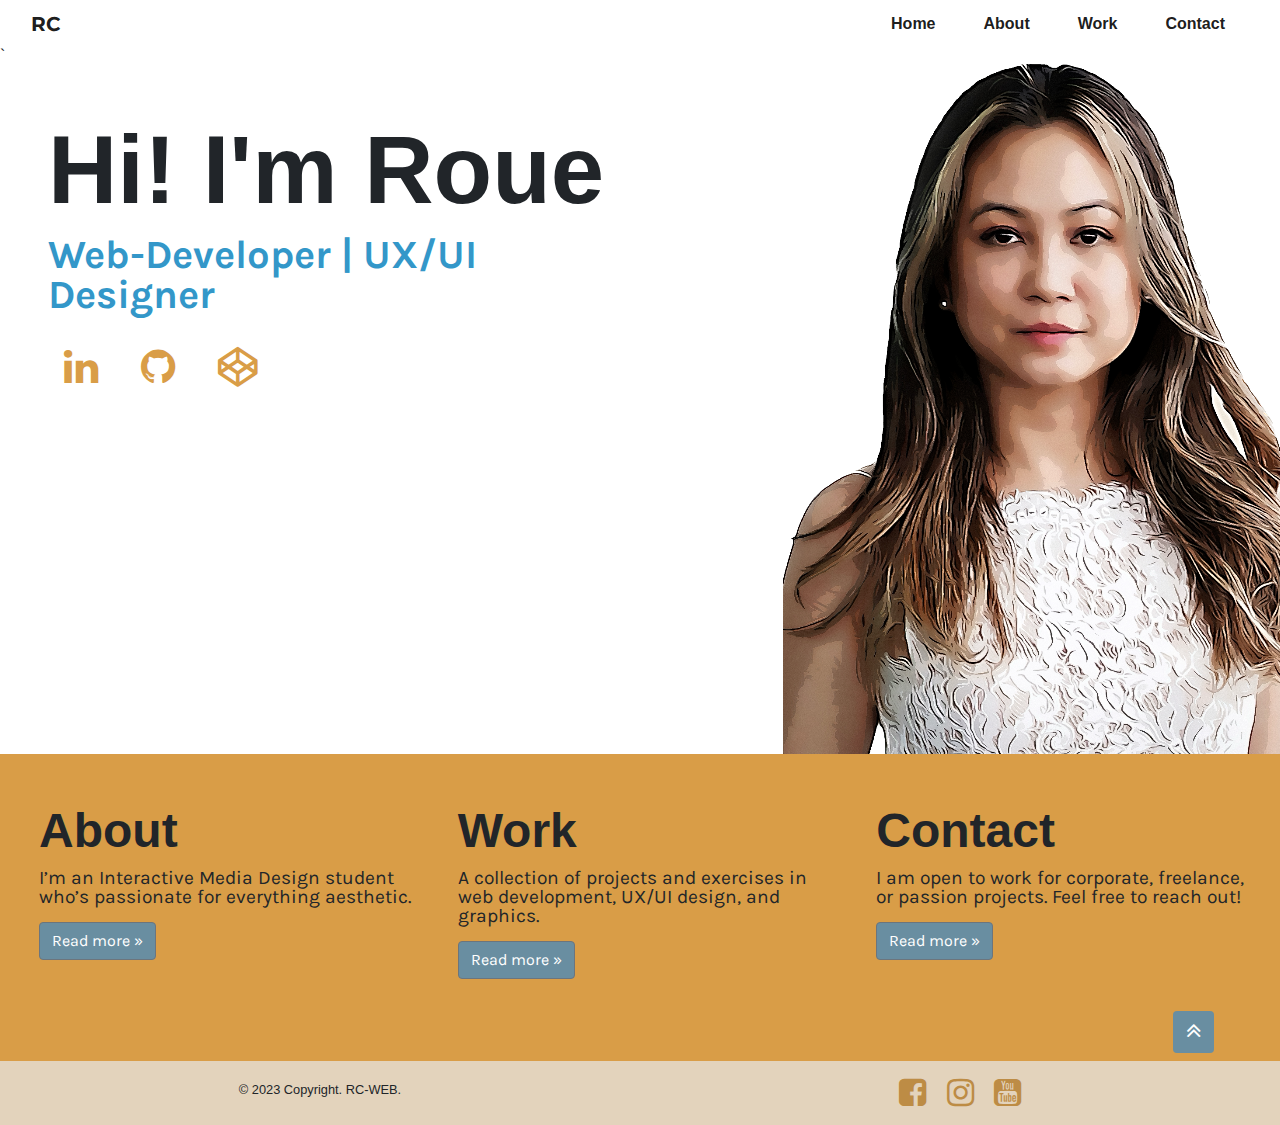
==== index.html @ ff973691 "Update comments" ====
<!DOCTYPE html>
<html>
<head>
	<meta charset="UTF-8">
	<meta name="viewport" content="width=device-width, initial-scale=1.0">
	<title>RC</title>

    <!-- Icons-->
    <link rel="stylesheet" href="https://maxcdn.bootstrapcdn.com/font-awesome/4.4.0/css/font-awesome.min.css">

    <!-- Google Fonts -->
    <link rel="preconnect" href="https://fonts.googleapis.com">
    <link rel="preconnect" href="https://fonts.gstatic.com" crossorigin>
    <link href="https://fonts.googleapis.com/css2?family=Karla:wght@400;500;600&family=Montserrat:wght@400;500;600;700;800;900&display=swap" rel="stylesheet">

	  <!-- Bootstrap -->
    <link rel="stylesheet" href="https://cdnjs.cloudflare.com/ajax/libs/twitter-bootstrap/4.6.0/css/bootstrap.min.css"> 

    <!--Custom CSS-->
    <link rel="stylesheet" href="css/main.css">

    <!--Animate.CSS-->
    <link rel="stylesheet" href="https://cdnjs.cloudflare.com/ajax/libs/animate.css/4.1.1/animate.min.css"/>
</head>

<body>

  <!-- SKIP LINKS - Used .sr-only amd .sr-only-focusable class to visually hide interactive controls for skip links.
  Added id element for the return to top function and another .skip-color class to style skip link text -->
  <div class="skip" id="top">
    <a class="sr-only sr-only-focusable skip-color" href="#togglerNav">Skip to Navigation</a>
    <a class="sr-only sr-only-focusable skip-color" href="#main">Skip to Main Content</a>
  </div>

    
  <!-- HEADER AND NAV - Used .navbar and other nav classes to style navigation bar for large display. Added .navbar-brand to display the logo.
        Utilised .navbar-toggler and .navbar-collapse classes to desgin and control hamburger menu for small display. Used .container class to align contents
        within a given viewport-->
      <header>
        <nav class="navbar bg-white navbar-light navbar-expand-md" role="navigation">
            <div class="container-fluid">
        
                <a href="index.html" class="navbar-brand font-weight-bold logo">RC</a>
                <button class="navbar-toggler toggler-color" type="button" data-bs-toggle="collapse" data-bs-target="#togglerNav"
                    aria-controls="togglerNav" aria-label="Toggle navigation">
                    <span class="navbar-toggler-icon"></span> 
                </button>
            
                <div class="collapse navbar-collapse" id="togglerNav">
                    <ul class="navbar-nav ml-auto">
                        <li class="nav-item"><a class="nav-link active px-lg-4 font-weight-bold" aria-current="page"href="index.html">Home</a></li>
                        <li class="nav-item"><a class="nav-link active px-lg-4 font-weight-bold" aria-current="page"href="about.html">About</a></li>
                        <li class="nav-item"><a class="nav-link active px-lg-4 font-weight-bold" aria-current="page"href="work.html">Work</a></li>
                        <li class="nav-item"><a class="nav-link active px-lg-4 font-weight-bold" aria-current="page"href="contact.html">Contact</a></li>
                    </ul>
                </div>     
              </div>
          </nav> 
    ` </header>

    <!--BANNER - Used row and column classes to divide banner to 2 columns. Added .container-fluid class sets width 100% at all breakpoints. 
    Included fade in animation to headers using Animate.css library. Fade in works by combining the library's animated class + keyframe. Delay can 
    be included directly in the class attribute. -->
      <section class="bg-white" role="complementary">
            <div class="container-fluid">
                <div class="row">
                  <div class="col-sm-6 col-md-6 col-lg-6 pt-md-5 pl-md-5">
                    <h1 class="home-heading animate__animated animate__fade-in font-weight-bold" role="heading">Hi! I'm Roue</h1> 
                    <p class="home-banner-bio animate__animated animate__fade-in animate__delay-1s font-weight-bold">Web-Developer | UX/UI Designer</p> 
                    <div class="home-icon animate__animated animate__fade-in animate__delay-2s">
                      <a href="https:/linkedin.com"><i class="fa fa-linkedin m-3"></i></a>
                      <a href="https:/github.com/RoueC"><i class="fa fa-github m-3"></i></a>
                      <a href="https://codepen.io/rouec"><i class="fa fa-codepen m-3"></i></a>
                      </div>
                  </div>

                  <div class="col-sm-6 col-md-6 col-lg-6  text-right pr-0">
                      <picture> <!--Added picture and source elements to optimize images for small and large screens.  -->
                          <source srcset="images/about-300_x_450.png" type="image/svg+xml" media="(max-width:720px)">
                          <img src="images/about-497_x_690.png" class="img-fluid" alt="roue's photo">
                      </picture> 
                  </div>
                </div>
              </div>
      </section>

  <!-- MAIN - Used row and column classes to create a row of 3 columns for big displays and a stack of elements in 1 column fpr mobile display.
  Set height to 100 to ensure consistent spacing.-->
  <main role="main" id="main">   
   
    <section role="complementary">
      <div class= "container-fluid container-bg">
          
        <div class="row pl-2 pt-5 pl-lg-4" > 
          <div class="col col-md-4 col-lg-4 mb-3 h-100"> 
            <h2 class="sub-heading font-weight-bold">About</h2>
            <p class="text-description">I’m an Interactive Media Design student who’s passionate for everything aesthetic.</p>
            <p><a class="btn btn-secondary" href="about.html" role="button">Read more »</a></p>
          </div>
         
          <div class="col col-md-4 col-lg-4 mb-3 h-100">
            <h2 class="sub-heading font-weight-bold">Work</h2>
            <p class="text-description">A collection of projects and exercises in web development, UX/UI design, and graphics. </p>
            <p><a class="btn btn-secondary" href="work.html" role="button">Read more »</a></p>
          </div>
          
          <div class="col col-md-4 col-lg-4 mb-3 h-100">
            <h2 class="sub-heading font-weight-bold">Contact</h2>
            <p class="text-description">I am open to work for corporate, freelance, or passion projects. Feel free to reach out!</p>
            <p><a class="btn btn-secondary" href="contact.html" role="button">Read more »</a></p>
          </div>
        </div>

        <!-- BACK TO TOP BUTTON - Used .offset class to position back to top button to far right of the display in different viewports . 
        Added id element to enable return to top function -->
        <div class="row">
          <div class="col-6 offset-4 offset-md-5 offset-lg-5"></div>
          <a class="btn btn-md text-white mb-2" href="#top" role="button"> <i class="fa fa-angle-double-up skip-btn"></i></a>
        </div>

      </div>
    </section> 

  </main>

<!-- FOOTER - Used row and column classes to create 2 columnns in big viewports. Added .text-start/end class to align elements on opposite ends 
when viewd on big displays and .text-center class to align elements in the center on small displays -->
<footer role="contentinfo">
  <div class="container-fluid footer-background text-black py-3">
    <div class="row align-items-center">
      <div class="col-lg-6 text-center text-lg-start mb-2">
        <small class="mb-0 footer-text">&copy; 2023 Copyright. RC-WEB.</small>
      </div>
      <div class="col-lg-6 text-center text-lg-end">
         <div class="socmed-icons">
        <a href="https://www.facebook.com"><i class="fa fa-facebook-square mx-2 fa-2x"></i></a>
        <a href="https://www.instagram.com/"><i class="fa fa-instagram mx-2 fa-2x"></i></a>
        <a href="https://www.youtube.com/"><i class="fa fa-youtube-square mx-2 fa-2x"></i></a>
      </div>
      </div>
    </div>
  </div>
</footer>

<!-- Bootstrap js-->
<script src="https://cdn.jsdelivr.net/npm/bootstrap@5.0.2/dist/js/bootstrap.bundle.min.js" integrity="sha384-MrcW6ZMFYlzcLA8Nl+NtUVF0sA7MsXsP1UyJoMp4YLEuNSfAP+JcXn/tWtIaxVXM" crossorigin="anonymous"></script> 

</body>
</html>
---- css/main.css ----
/* HTML5 display-role reset for older browsers */
article, aside, details, figcaption, figure, 
footer, header, hgroup, menu, nav, section {
	display: block;
}
body {
	line-height: 1;
}
ol, ul {
	list-style: none;
}
blockquote, q {
	quotes: none;
}
blockquote:before, blockquote:after,
q:before, q:after {
	content: '';
	content: none;
}
table {
	border-collapse: collapse;
	border-spacing: 0;
}

 /* Fonts
font-family: 'Karla', sans-serif;
font-family: 'Montserrat', sans-serif; */


* {
    margin:0;
    padding: 0;
    box-sizing: border-box;  
}

/* CSS Variables declaration. :root pseudo-class is used to define a global CSS variables */
:root {
    --main-color:#D99D47;
    --secondary-color:#698EA1;
    --footer-bg-color:#E3D3BC; 
    --socmed-color:#BD8C45;
    --skip-links:#a81010; 
    --card-bg-color:#f7eee3;
    --contact-color:#000000c7;
    --sky-blue:#3397c9;
    --black:#000000;
    --gray:#808080;

}

/* ----- Skip Link/Focus state/Return to Top  styling------- */

.skip-color {
   color: var(--skip-links);
   font-weight: bold;    
}

.skip-btn {
    font-size: 1.5rem; 
}

/* ----- Container, Navigation, and Footer styling------- */
.container-bg { 
    background-color: var(--main-color);
}

.navbar-toggler.toggler-color {
    border-color:var(--black);
}

.logo, h1 h2 {
    font-family: 'Montserrat', sans-serif;
}

p {
    font-family:'Karla', sans-serif;
}

ul li:hover {
   background-color:var(--main-color);
}

.logo:hover {
    background-color:var(--main-color);
}

.btn {
    background-color: var(--secondary-color);
}

.socmed-icons .fa {
   color: var(--socmed-color);
}

.footer-background {
    background-color: var(--footer-bg-color);
}


/*-----------------------------------------------------
                        SMALL SCREEN
-------------------------------------------------------*/

/* HOME */

/* Styling such as color and font size for small screens  */

.home-icon .fa {
    color:var(--main-color);
}

.home-icon .fa:hover {
    color: var(--gray);
}

.home-icon {
    font-size:2rem;
}

.home-heading {
    font-size: 4rem;
}

.home-banner-bio {
    color: var(--sky-blue);
    font-size: 2rem; 
}

.sub-heading {
    font-size: 2rem;
}

/* Fade in animation for home page heading, subheading, and icons using Animate.jss library. 
Webkit prefix is used to target browsers that use the WebKit rendering engine. 
Added transform:translate3d function to move element along the x-axis, y-axis, and z-axis. 
Using this, header elements moved 1000px to the right along the x-axis. Keyframes start with 
an opacity of 0 and end with an opacity of 1, creating a fade-in effect.*/
@-webkit-keyframes fade-in { 
    from {
      opacity: 0;
      -webkit-transform: translate3d(-1000px, 0, 0);
      transform: translate3d(-1000px, 0, 0);
    }
  
    to {
      opacity: 1;
      -webkit-transform: translate3d(0, 0, 0);
      transform: translate3d(0, 0, 0);
    }
  }
  @keyframes fade-in {
    from {
      opacity: 0;
      -webkit-transform: translate3d(-1000px, 0, 0);
      transform: translate3d(-1000px, 0, 0);
    }
  
    to {
      opacity: 1;
      -webkit-transform: translate3d(0, 0, 0);
      transform: translate3d(0, 0, 0);
    }
  }
  .animate__fade-in {
    -webkit-animation-name: fade-in;
    animation-name: fade-in;
  }

/* ABOUT */

.card-bg {
    background-color: var(--card-bg-color);
}

.heading {
    font-size: 3rem;
}

.sub-heading2{
    font-size: 1.5rem;
}


/* CONTACT */

.contact-text {
    font-size: 3rem;
    color: var(--contact-color);
    font-family: 'Montserrat', sans-serif;
}

.contact-icon .fa {
    color:var(--contact-color);
    font-size: 1.5rem;
}

/*-----------------------------------------------------
                        LARGE SCREEN
-------------------------------------------------------*/


@media screen and (min-width:720px) { 

/* HOME */

/* Styling such as color and font size for large screens  */

.home-icon {
    font-size:2.5rem;
}

.home-heading {
    font-size: 6rem;
}

.home-banner-bio {
    font-size: 2.5rem; 
}

.sub-heading {
    font-size: 3rem ;
}

.text-description {
    font-size: 1.2rem;
}

/* ABOUT */

.heading {
    font-size: 4.5rem;
}

.view-resume {
    font-size: 1.5rem;
}

/* WORK */
.work-sub-heading {
    font-size: 2.5rem;
}

/* CONTACT */

.contact-text {
    font-size: 4.5rem;    
}

.contact-icon .fa {
    font-size: 2rem;
}

.contact-icon .fa:hover {
    color:var(--gray);
}

}
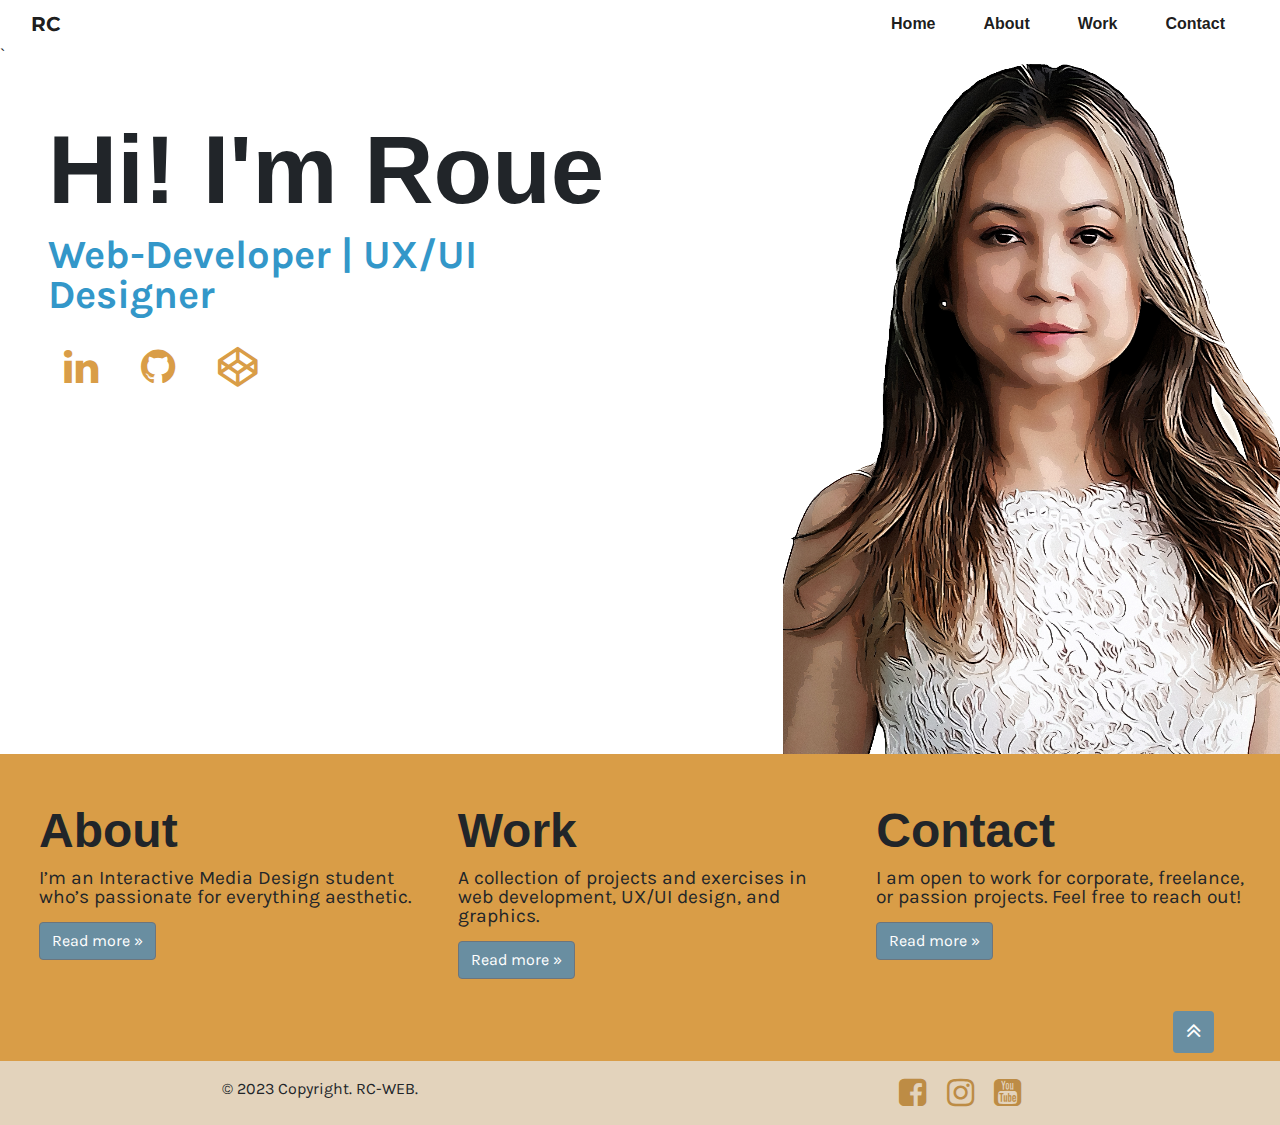
==== commit 2ef4cb49: "Validate and update code" ====
--- a/index.html
+++ b/index.html
@@ -1,5 +1,5 @@
 <!DOCTYPE html>
-<html>
+<html lang="en">
 <head>
 	<meta charset="UTF-8">
 	<meta name="viewport" content="width=device-width, initial-scale=1.0">
@@ -16,16 +16,16 @@
 	  <!-- Bootstrap -->
     <link rel="stylesheet" href="https://cdnjs.cloudflare.com/ajax/libs/twitter-bootstrap/4.6.0/css/bootstrap.min.css"> 
 
+    <!--Animate.CSS-->
+    <link rel="stylesheet" href="https://cdnjs.cloudflare.com/ajax/libs/animate.css/4.1.1/animate.min.css"/>
+
     <!--Custom CSS-->
     <link rel="stylesheet" href="css/main.css">
-
-    <!--Animate.CSS-->
-    <link rel="stylesheet" href="https://cdnjs.cloudflare.com/ajax/libs/animate.css/4.1.1/animate.min.css"/>
 </head>
 
 <body>
 
-  <!-- SKIP LINKS - Used .sr-only amd .sr-only-focusable class to visually hide interactive controls for skip links.
+  <!-- SKIP LINKS - Used .sr-only and .sr-only-focusable class to visually hide interactive controls for skip links.
   Added id element for the return to top function and another .skip-color class to style skip link text -->
   <div class="skip" id="top">
     <a class="sr-only sr-only-focusable skip-color" href="#togglerNav">Skip to Navigation</a>
@@ -48,10 +48,10 @@
             
                 <div class="collapse navbar-collapse" id="togglerNav">
                     <ul class="navbar-nav ml-auto">
-                        <li class="nav-item"><a class="nav-link active px-lg-4 font-weight-bold" aria-current="page"href="index.html">Home</a></li>
-                        <li class="nav-item"><a class="nav-link active px-lg-4 font-weight-bold" aria-current="page"href="about.html">About</a></li>
-                        <li class="nav-item"><a class="nav-link active px-lg-4 font-weight-bold" aria-current="page"href="work.html">Work</a></li>
-                        <li class="nav-item"><a class="nav-link active px-lg-4 font-weight-bold" aria-current="page"href="contact.html">Contact</a></li>
+                        <li class="nav-item"><a class="nav-link active px-lg-4 font-weight-bold" aria-current="page" href="index.html">Home</a></li>
+                        <li class="nav-item"><a class="nav-link active px-lg-4 font-weight-bold" aria-current="page" href="about.html">About</a></li>
+                        <li class="nav-item"><a class="nav-link active px-lg-4 font-weight-bold" aria-current="page" href="work.html">Work</a></li>
+                        <li class="nav-item"><a class="nav-link active px-lg-4 font-weight-bold" aria-current="page" href="contact.html">Contact</a></li>
                     </ul>
                 </div>     
               </div>
@@ -59,8 +59,8 @@
     ` </header>
 
     <!--BANNER - Used row and column classes to divide banner to 2 columns. Added .container-fluid class sets width 100% at all breakpoints. 
-    Included fade in animation to headers using Animate.css library. Fade in works by combining the library's animated class + keyframe. Delay can 
-    be included directly in the class attribute. -->
+    Included fade in animation to headers using Animate.css library. Fade in works by combining the library's animated class + keyframe. Delay is
+     included directly in the class attribute. -->
       <section class="bg-white" role="complementary">
             <div class="container-fluid">
                 <div class="row">
@@ -68,8 +68,8 @@
                     <h1 class="home-heading animate__animated animate__fade-in font-weight-bold" role="heading">Hi! I'm Roue</h1> 
                     <p class="home-banner-bio animate__animated animate__fade-in animate__delay-1s font-weight-bold">Web-Developer | UX/UI Designer</p> 
                     <div class="home-icon animate__animated animate__fade-in animate__delay-2s">
-                      <a href="https:/linkedin.com"><i class="fa fa-linkedin m-3"></i></a>
-                      <a href="https:/github.com/RoueC"><i class="fa fa-github m-3"></i></a>
+                      <a href="https://linkedin.com"><i class="fa fa-linkedin m-3"></i></a>
+                      <a href="https://github.com/RoueC"><i class="fa fa-github m-3"></i></a>
                       <a href="https://codepen.io/rouec"><i class="fa fa-codepen m-3"></i></a>
                       </div>
                   </div>
@@ -129,7 +129,7 @@
   <div class="container-fluid footer-background text-black py-3">
     <div class="row align-items-center">
       <div class="col-lg-6 text-center text-lg-start mb-2">
-        <small class="mb-0 footer-text">&copy; 2023 Copyright. RC-WEB.</small>
+        <p class="mb-0">©  2023 Copyright. RC-WEB.</p>
       </div>
       <div class="col-lg-6 text-center text-lg-end">
          <div class="socmed-icons">
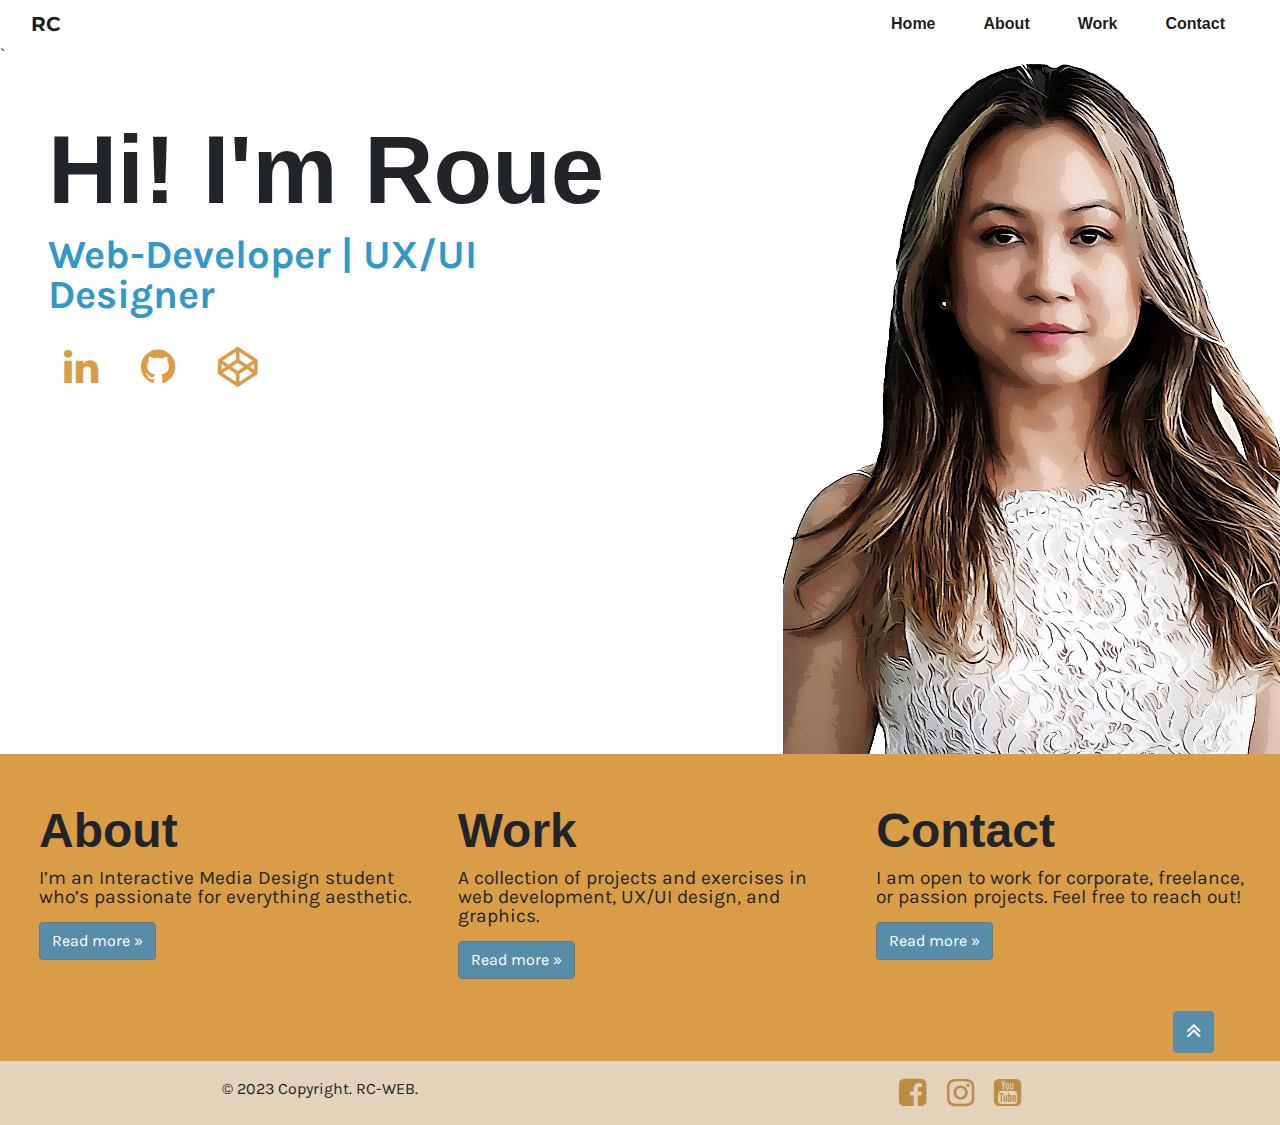
==== commit c89262bc: "Validate accessbiliy for home page" ====
--- a/index.html
+++ b/index.html
@@ -48,7 +48,7 @@
             
                 <div class="collapse navbar-collapse" id="togglerNav">
                     <ul class="navbar-nav ml-auto">
-                        <li class="nav-item"><a class="nav-link active px-lg-4 font-weight-bold" aria-current="page" href="index.html">Home</a></li>
+                        <li class="nav-item"><a class="nav-link active px-lg-4 font-weight-bold" aria-current="page" href="#">Home</a></li>
                         <li class="nav-item"><a class="nav-link active px-lg-4 font-weight-bold" aria-current="page" href="about.html">About</a></li>
                         <li class="nav-item"><a class="nav-link active px-lg-4 font-weight-bold" aria-current="page" href="work.html">Work</a></li>
                         <li class="nav-item"><a class="nav-link active px-lg-4 font-weight-bold" aria-current="page" href="contact.html">Contact</a></li>
@@ -66,11 +66,11 @@
                 <div class="row">
                   <div class="col-sm-6 col-md-6 col-lg-6 pt-md-5 pl-md-5">
                     <h1 class="home-heading animate__animated animate__fade-in font-weight-bold" role="heading">Hi! I'm Roue</h1> 
-                    <p class="home-banner-bio animate__animated animate__fade-in animate__delay-1s font-weight-bold">Web-Developer | UX/UI Designer</p> 
+                    <p class="home-banner-bio animate__animated animate__fade-in animate__delay-1s font-weight-bold" role="sub-heading">Web-Developer | UX/UI Designer</p> 
                     <div class="home-icon animate__animated animate__fade-in animate__delay-2s">
-                      <a href="https://linkedin.com"><i class="fa fa-linkedin m-3"></i></a>
-                      <a href="https://github.com/RoueC"><i class="fa fa-github m-3"></i></a>
-                      <a href="https://codepen.io/rouec"><i class="fa fa-codepen m-3"></i></a>
+                      <a href="https://linkedin.com" aria-label="LinkedIn"><i class="fa fa-linkedin m-3"></i></a>
+                      <a href="https://github.com/RoueC" aria-label="Github"><i class="fa fa-github m-3"></i></a>
+                      <a href="https://codepen.io/rouec" aria-label="Codepen"><i class="fa fa-codepen m-3"></i></a>
                       </div>
                   </div>
 
@@ -115,7 +115,7 @@
         Added id element to enable return to top function -->
         <div class="row">
           <div class="col-6 offset-4 offset-md-5 offset-lg-5"></div>
-          <a class="btn btn-md text-white mb-2" href="#top" role="button"> <i class="fa fa-angle-double-up skip-btn"></i></a>
+          <a class="btn btn-md text-white mb-2" href="#top" role="button" aria-label="Return to top button"> <i class="fa fa-angle-double-up skip-btn"></i></a>
         </div>
 
       </div>
@@ -133,9 +133,9 @@
       </div>
       <div class="col-lg-6 text-center text-lg-end">
          <div class="socmed-icons">
-        <a href="https://www.facebook.com"><i class="fa fa-facebook-square mx-2 fa-2x"></i></a>
-        <a href="https://www.instagram.com/"><i class="fa fa-instagram mx-2 fa-2x"></i></a>
-        <a href="https://www.youtube.com/"><i class="fa fa-youtube-square mx-2 fa-2x"></i></a>
+        <a href="https://www.facebook.com" aria-label="Facebook"><i class="fa fa-facebook-square mx-2 fa-2x"></i></a>
+        <a href="https://www.instagram.com" aria-label="Instagram"><i class="fa fa-instagram mx-2 fa-2x"></i></a>
+        <a href="https://www.youtube.com/" aria-label="Youtube"><i class="fa fa-youtube-square mx-2 fa-2x"></i></a>
       </div>
       </div>
     </div>
--- a/css/main.css
+++ b/css/main.css
@@ -37,7 +37,7 @@
 /* CSS Variables declaration. :root pseudo-class is used to define a global CSS variables */
 :root {
     --main-color:#D99D47;
-    --secondary-color:#698EA1;
+    --secondary-color:#578da8;
     --footer-bg-color:#E3D3BC; 
     --socmed-color:#BD8C45;
     --skip-links:#a81010; 
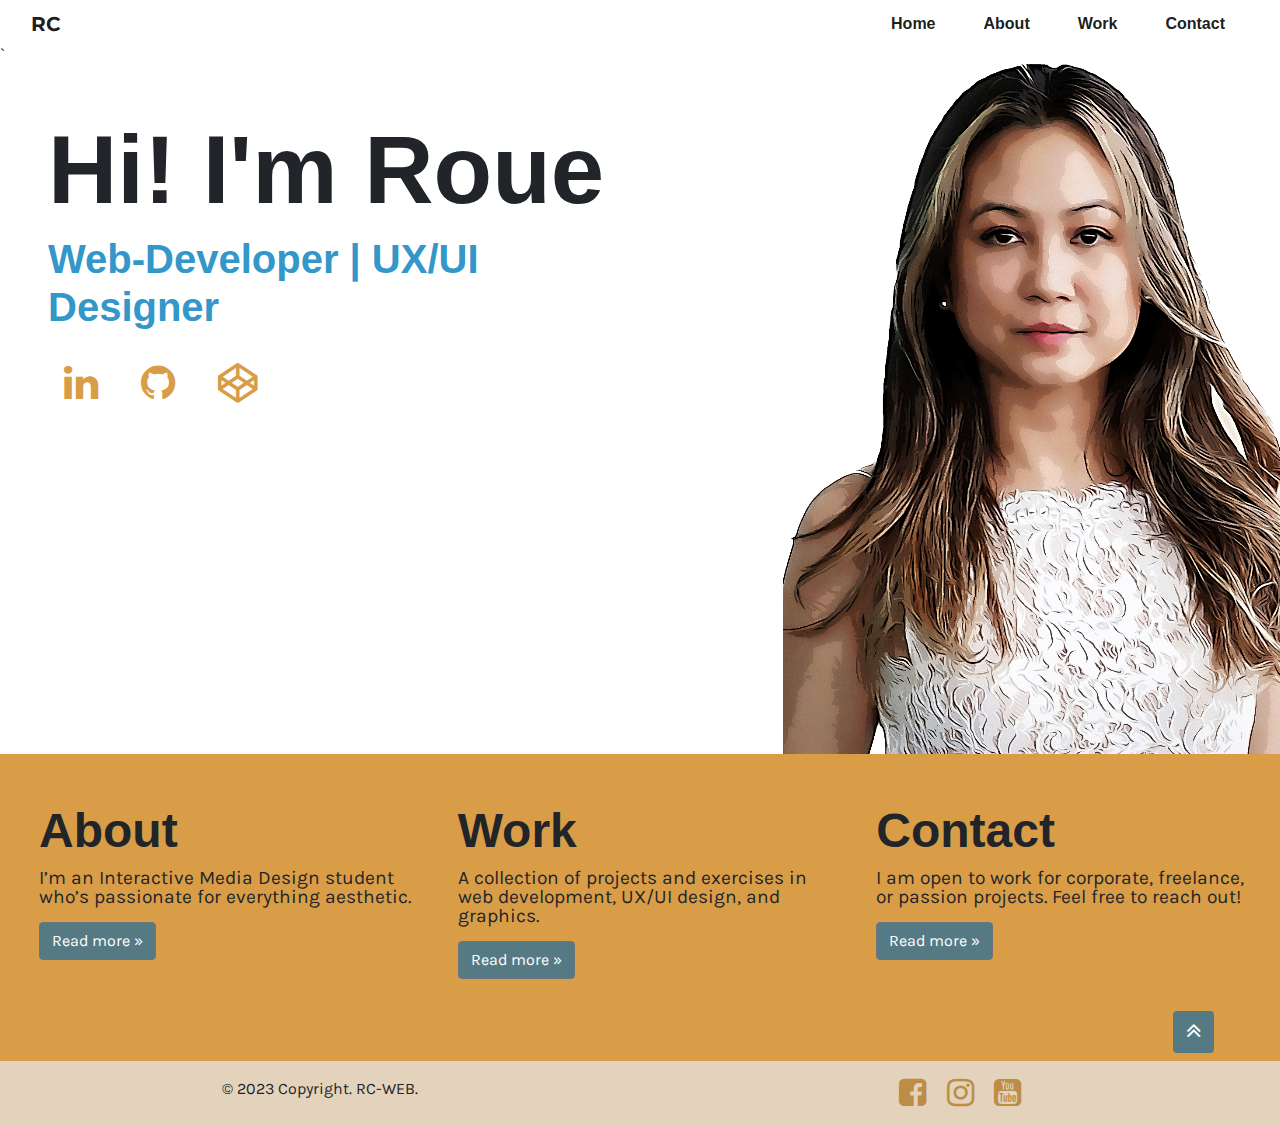
==== commit d6697127: "Validate accessibility for home page" ====
--- a/index.html
+++ b/index.html
@@ -66,7 +66,7 @@
                 <div class="row">
                   <div class="col-sm-6 col-md-6 col-lg-6 pt-md-5 pl-md-5">
                     <h1 class="home-heading animate__animated animate__fade-in font-weight-bold" role="heading">Hi! I'm Roue</h1> 
-                    <p class="home-banner-bio animate__animated animate__fade-in animate__delay-1s font-weight-bold" role="sub-heading">Web-Developer | UX/UI Designer</p> 
+                    <h2 class="home-banner-bio animate__animated animate__fade-in animate__delay-1s font-weight-bold" role="sub-heading">Web-Developer | UX/UI Designer</p> 
                     <div class="home-icon animate__animated animate__fade-in animate__delay-2s">
                       <a href="https://linkedin.com" aria-label="LinkedIn"><i class="fa fa-linkedin m-3"></i></a>
                       <a href="https://github.com/RoueC" aria-label="Github"><i class="fa fa-github m-3"></i></a>
@@ -98,13 +98,13 @@
             <p><a class="btn btn-secondary" href="about.html" role="button">Read more »</a></p>
           </div>
          
-          <div class="col col-md-4 col-lg-4 mb-3 h-100">
+          <div class="col-sm-0 col-md-4 col-lg-4 mb-3 h-100">
             <h2 class="sub-heading font-weight-bold">Work</h2>
             <p class="text-description">A collection of projects and exercises in web development, UX/UI design, and graphics. </p>
             <p><a class="btn btn-secondary" href="work.html" role="button">Read more »</a></p>
           </div>
           
-          <div class="col col-md-4 col-lg-4 mb-3 h-100">
+          <div class="col-sm-0 col-md-4 col-lg-4 mb-3 h-100">
             <h2 class="sub-heading font-weight-bold">Contact</h2>
             <p class="text-description">I am open to work for corporate, freelance, or passion projects. Feel free to reach out!</p>
             <p><a class="btn btn-secondary" href="contact.html" role="button">Read more »</a></p>
--- a/css/main.css
+++ b/css/main.css
@@ -37,7 +37,7 @@
 /* CSS Variables declaration. :root pseudo-class is used to define a global CSS variables */
 :root {
     --main-color:#D99D47;
-    --secondary-color:#578da8;
+    --secondary-color:#387391d1;
     --footer-bg-color:#E3D3BC; 
     --socmed-color:#BD8C45;
     --skip-links:#a81010; 
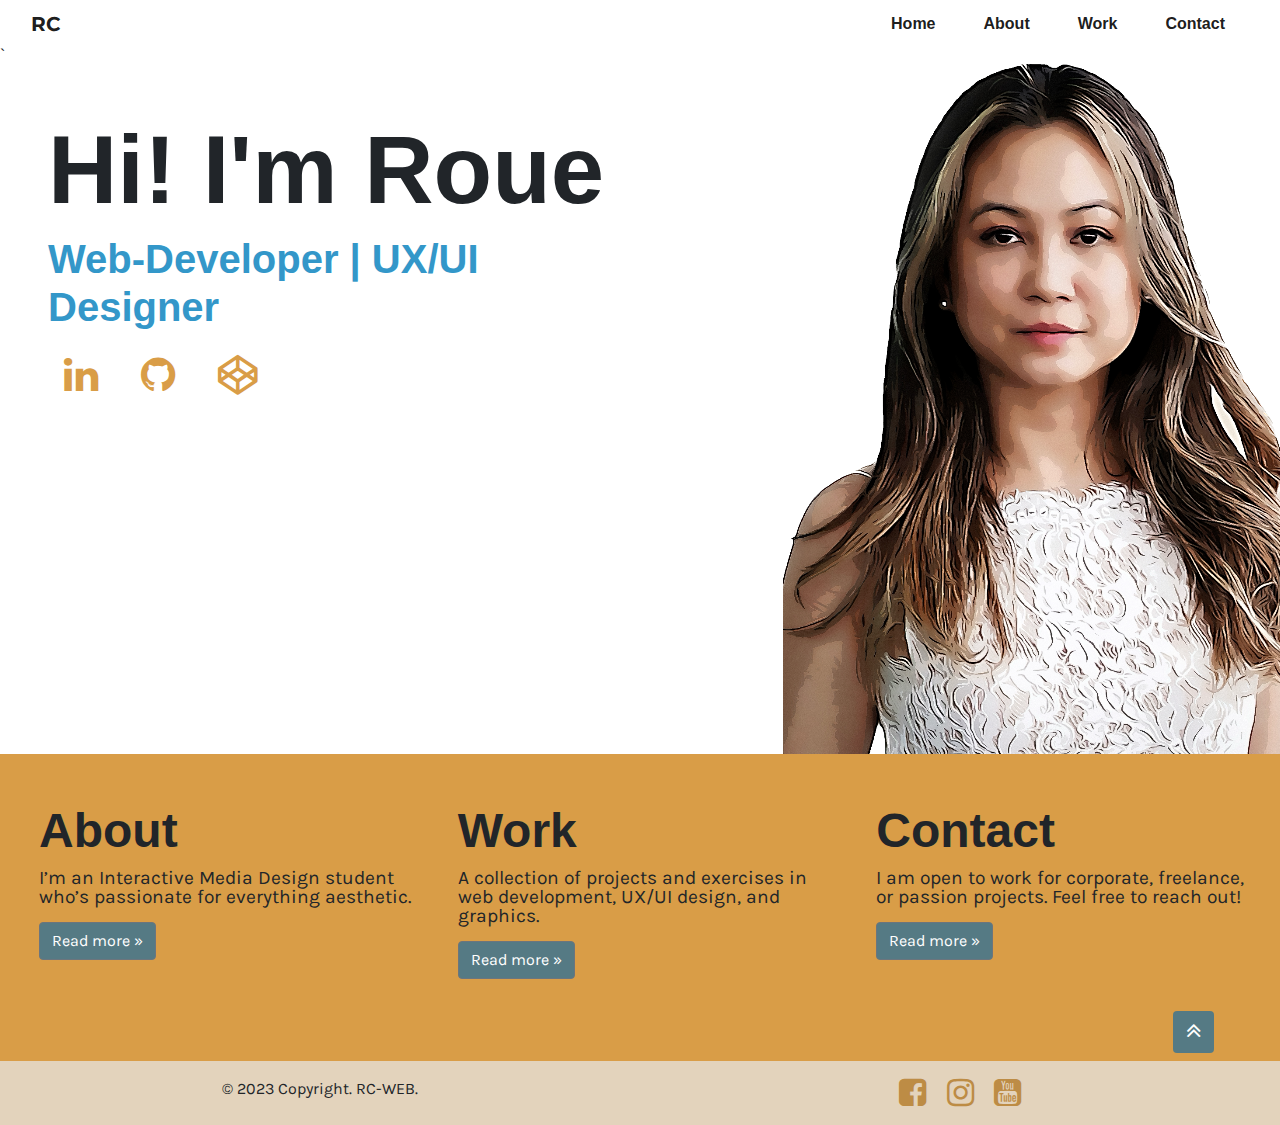
==== commit 9b2a2c62: "Update code" ====
--- a/index.html
+++ b/index.html
@@ -48,7 +48,7 @@
             
                 <div class="collapse navbar-collapse" id="togglerNav">
                     <ul class="navbar-nav ml-auto">
-                        <li class="nav-item"><a class="nav-link active px-lg-4 font-weight-bold" aria-current="page" href="#">Home</a></li>
+                        <li class="nav-item"><a class="nav-link active px-lg-4 font-weight-bold" aria-current="page" href="index.html">Home</a></li>
                         <li class="nav-item"><a class="nav-link active px-lg-4 font-weight-bold" aria-current="page" href="about.html">About</a></li>
                         <li class="nav-item"><a class="nav-link active px-lg-4 font-weight-bold" aria-current="page" href="work.html">Work</a></li>
                         <li class="nav-item"><a class="nav-link active px-lg-4 font-weight-bold" aria-current="page" href="contact.html">Contact</a></li>
@@ -66,7 +66,7 @@
                 <div class="row">
                   <div class="col-sm-6 col-md-6 col-lg-6 pt-md-5 pl-md-5">
                     <h1 class="home-heading animate__animated animate__fade-in font-weight-bold" role="heading">Hi! I'm Roue</h1> 
-                    <h2 class="home-banner-bio animate__animated animate__fade-in animate__delay-1s font-weight-bold" role="sub-heading">Web-Developer | UX/UI Designer</p> 
+                    <h2 class="home-banner-bio animate__animated animate__fade-in animate__delay-1s font-weight-bold">Web-Developer | UX/UI Designer</h2> 
                     <div class="home-icon animate__animated animate__fade-in animate__delay-2s">
                       <a href="https://linkedin.com" aria-label="LinkedIn"><i class="fa fa-linkedin m-3"></i></a>
                       <a href="https://github.com/RoueC" aria-label="Github"><i class="fa fa-github m-3"></i></a>
@@ -124,7 +124,7 @@
   </main>
 
 <!-- FOOTER - Used row and column classes to create 2 columnns in big viewports. Added .text-start/end class to align elements on opposite ends 
-when viewd on big displays and .text-center class to align elements in the center on small displays -->
+when viewd on big displays. Elements align in the center on small displays -->
 <footer role="contentinfo">
   <div class="container-fluid footer-background text-black py-3">
     <div class="row align-items-center">
--- a/css/main.css
+++ b/css/main.css
@@ -195,6 +195,20 @@
     font-size: 1.5rem;
 }
 
+.contact-icon .fa:hover {
+    color:var(--gray);
+}
+
+.sub-heading3 {
+    font-size: 1.5rem;
+
+}
+
+.sub-heading4 {
+    font-size: 1rem;
+
+}
+
 /*-----------------------------------------------------
                         LARGE SCREEN
 -------------------------------------------------------*/
@@ -251,8 +265,13 @@
     font-size: 2rem;
 }
 
-.contact-icon .fa:hover {
-    color:var(--gray);
-}
+.sub-heading3 {
+    font-size: 2rem;
+}
+
+.sub-heading4 {
+    font-size: 1.5rem;
+}
+
 
 }